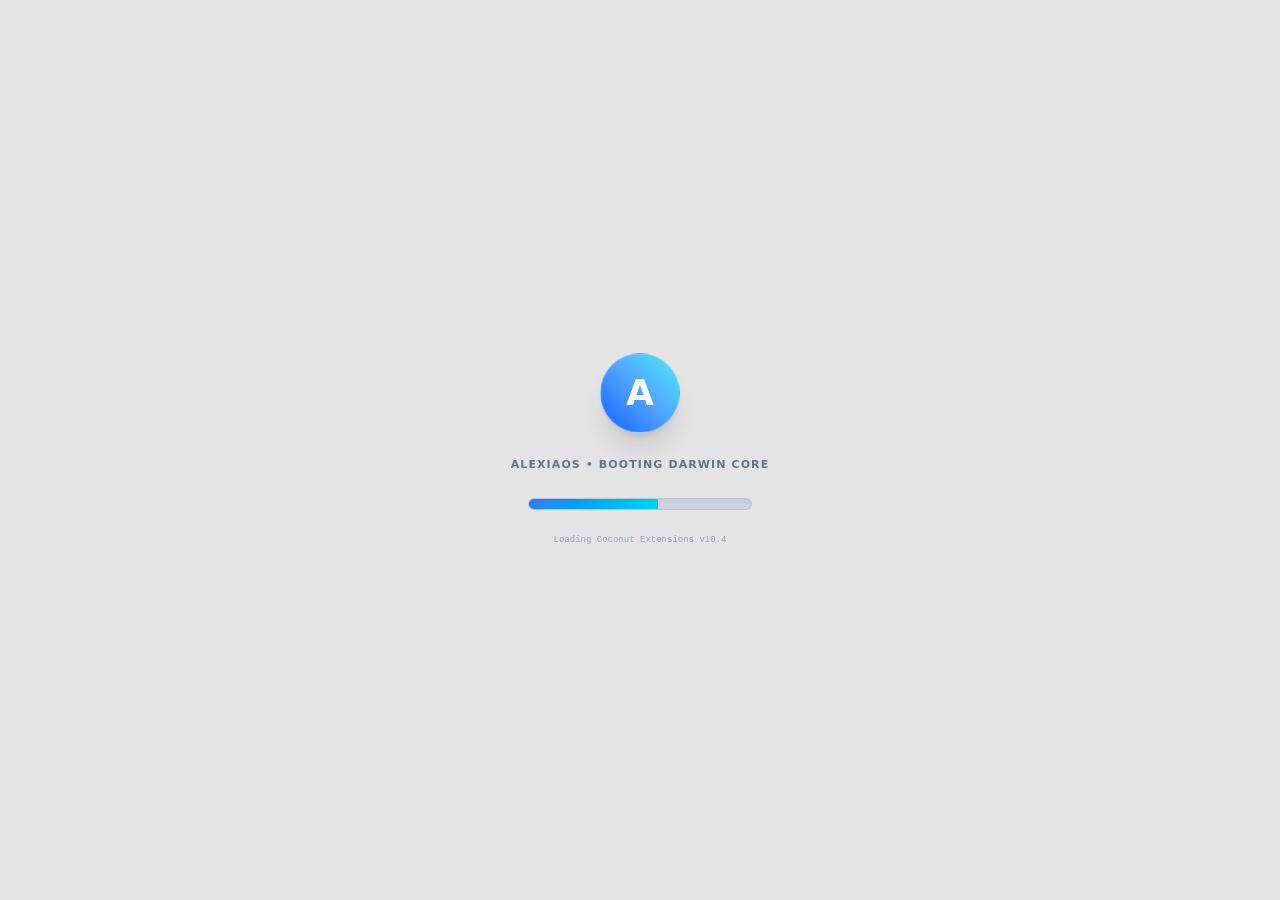
==== alexia-os/index.html @ de3f1d69 "add alexia" ====
<!doctype html>
<html lang="en">
  <head>
    <meta charset="UTF-8" />
    <meta name="viewport" content="width=device-width, initial-scale=1.0" />
    <title>AlexiaOS</title>
    <script type="module" crossorigin src="/alexia-os/assets/index-BHz5cfwc.js"></script>
    <link rel="stylesheet" crossorigin href="/alexia-os/assets/index-BGQwSwsY.css">
  </head>
  <body>
    <div id="root"></div>
  </body>
</html>
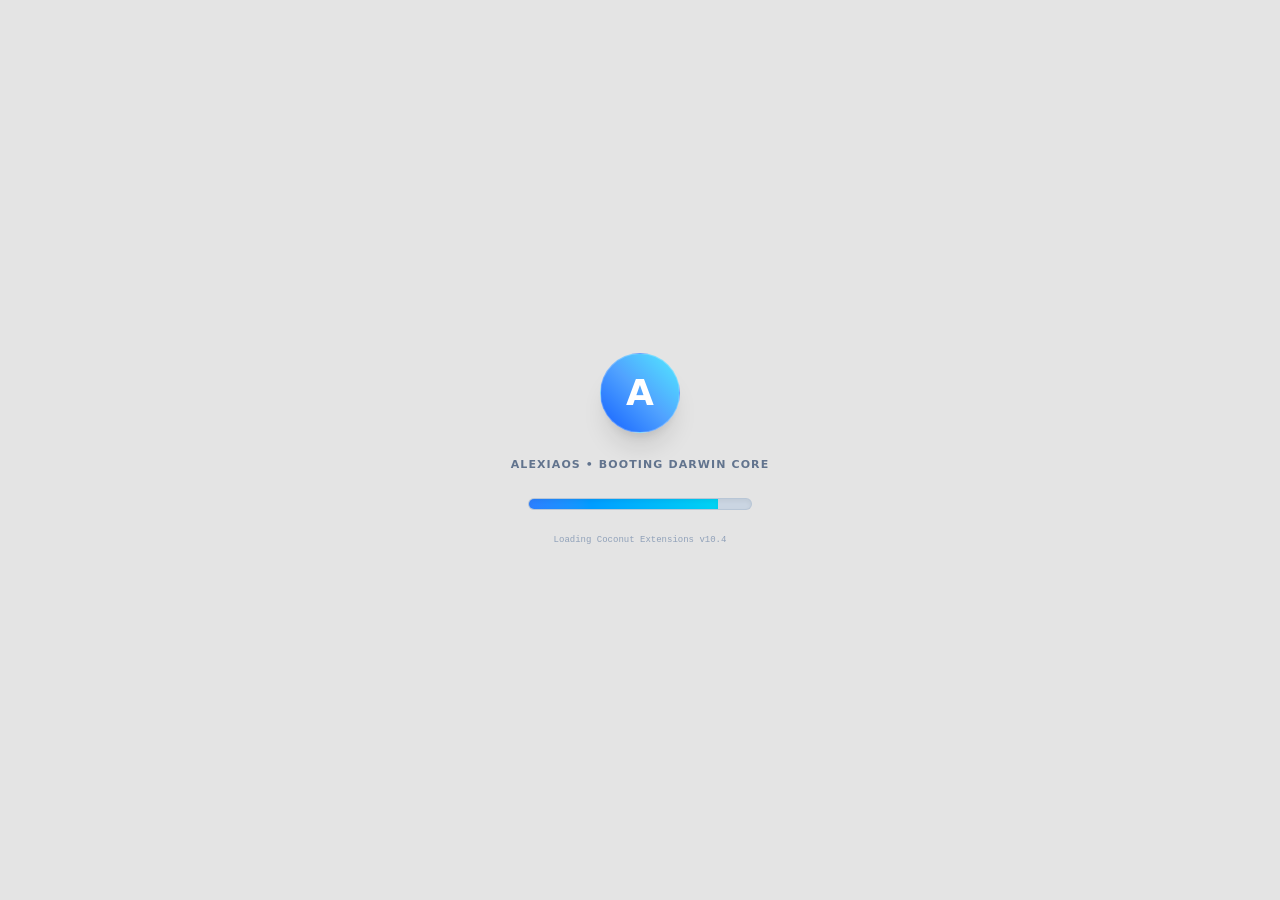
==== commit 00aa249b: "tentativa de correcao de imagens quebradas" ====
--- a/alexia-os/index.html
+++ b/alexia-os/index.html
@@ -4,7 +4,7 @@
     <meta charset="UTF-8" />
     <meta name="viewport" content="width=device-width, initial-scale=1.0" />
     <title>AlexiaOS</title>
-    <script type="module" crossorigin src="/alexia-os/assets/index-BHz5cfwc.js"></script>
+    <script type="module" crossorigin src="/alexia-os/assets/index-BGdzd8x4.js"></script>
     <link rel="stylesheet" crossorigin href="/alexia-os/assets/index-BGQwSwsY.css">
   </head>
   <body>
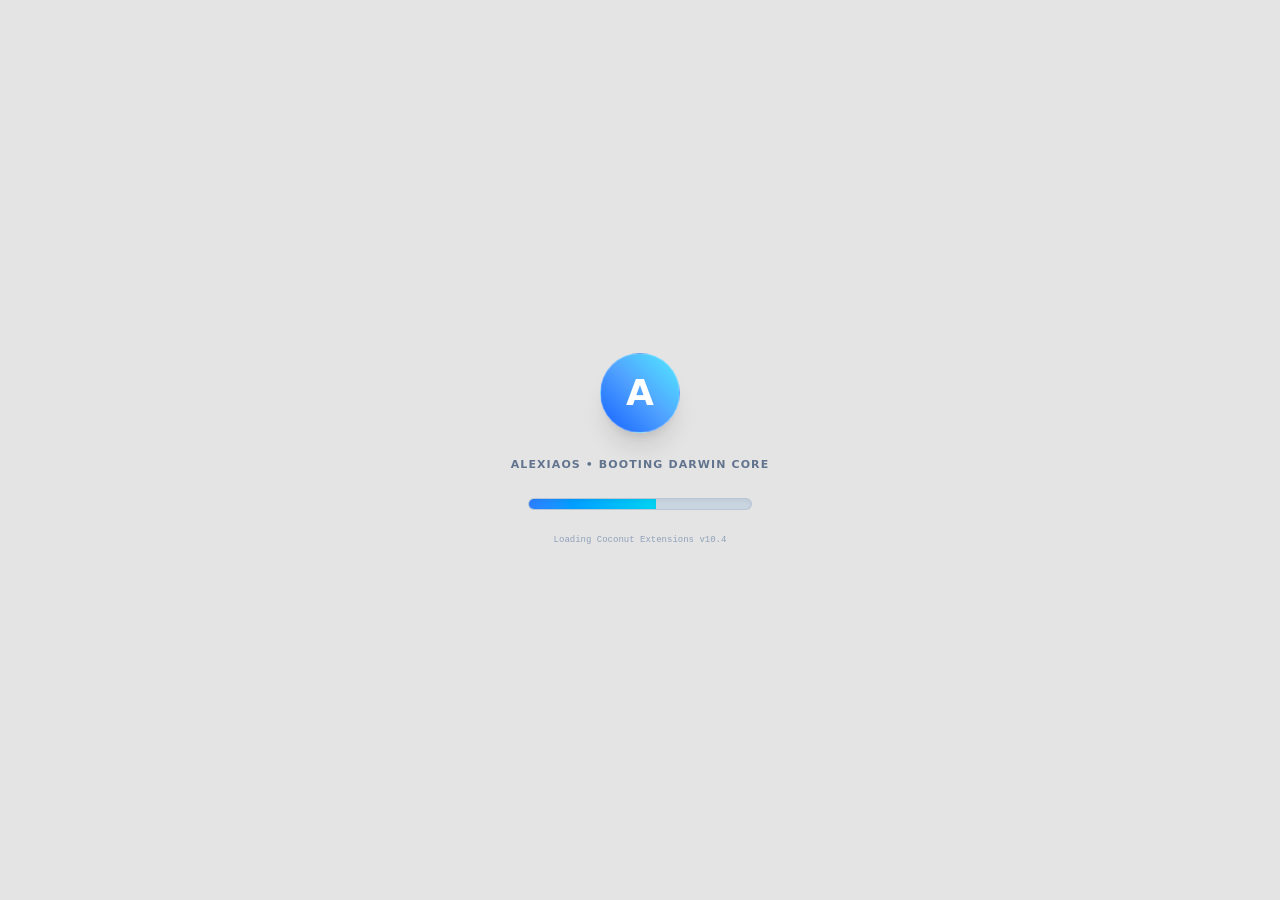
==== commit 58be4edb: "corrige imagens" ====
--- a/alexia-os/index.html
+++ b/alexia-os/index.html
@@ -4,7 +4,7 @@
     <meta charset="UTF-8" />
     <meta name="viewport" content="width=device-width, initial-scale=1.0" />
     <title>AlexiaOS</title>
-    <script type="module" crossorigin src="/alexia-os/assets/index-BGdzd8x4.js"></script>
+    <script type="module" crossorigin src="/alexia-os/assets/index-BLTx2OH6.js"></script>
     <link rel="stylesheet" crossorigin href="/alexia-os/assets/index-BGQwSwsY.css">
   </head>
   <body>
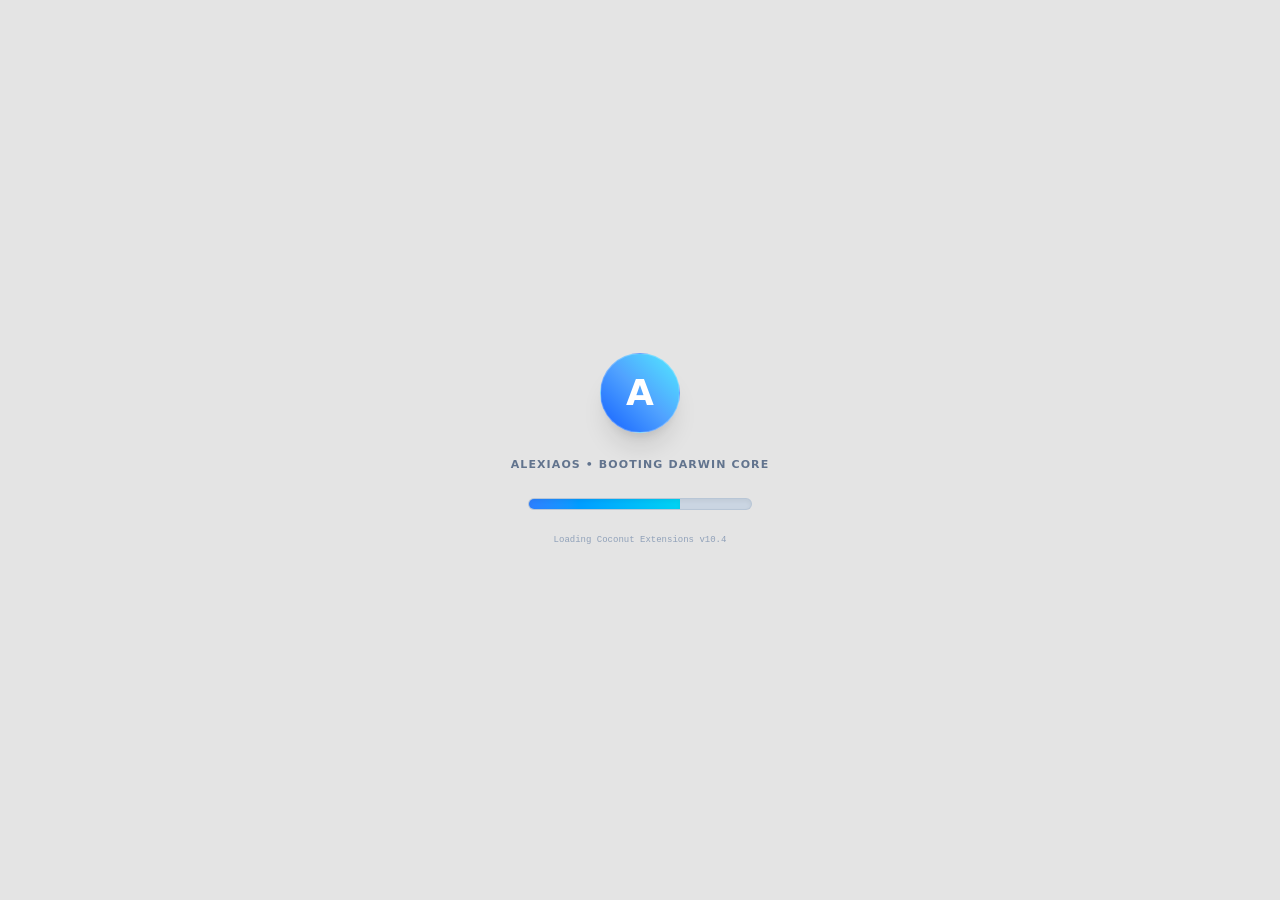
==== commit 4cd1d477: "corrige arquivo com limite de tamanho" ====
--- a/alexia-os/index.html
+++ b/alexia-os/index.html
@@ -4,7 +4,7 @@
     <meta charset="UTF-8" />
     <meta name="viewport" content="width=device-width, initial-scale=1.0" />
     <title>AlexiaOS</title>
-    <script type="module" crossorigin src="/alexia-os/assets/index-BLTx2OH6.js"></script>
+    <script type="module" crossorigin src="/alexia-os/assets/index-D3VSelfJ.js"></script>
     <link rel="stylesheet" crossorigin href="/alexia-os/assets/index-BGQwSwsY.css">
   </head>
   <body>
